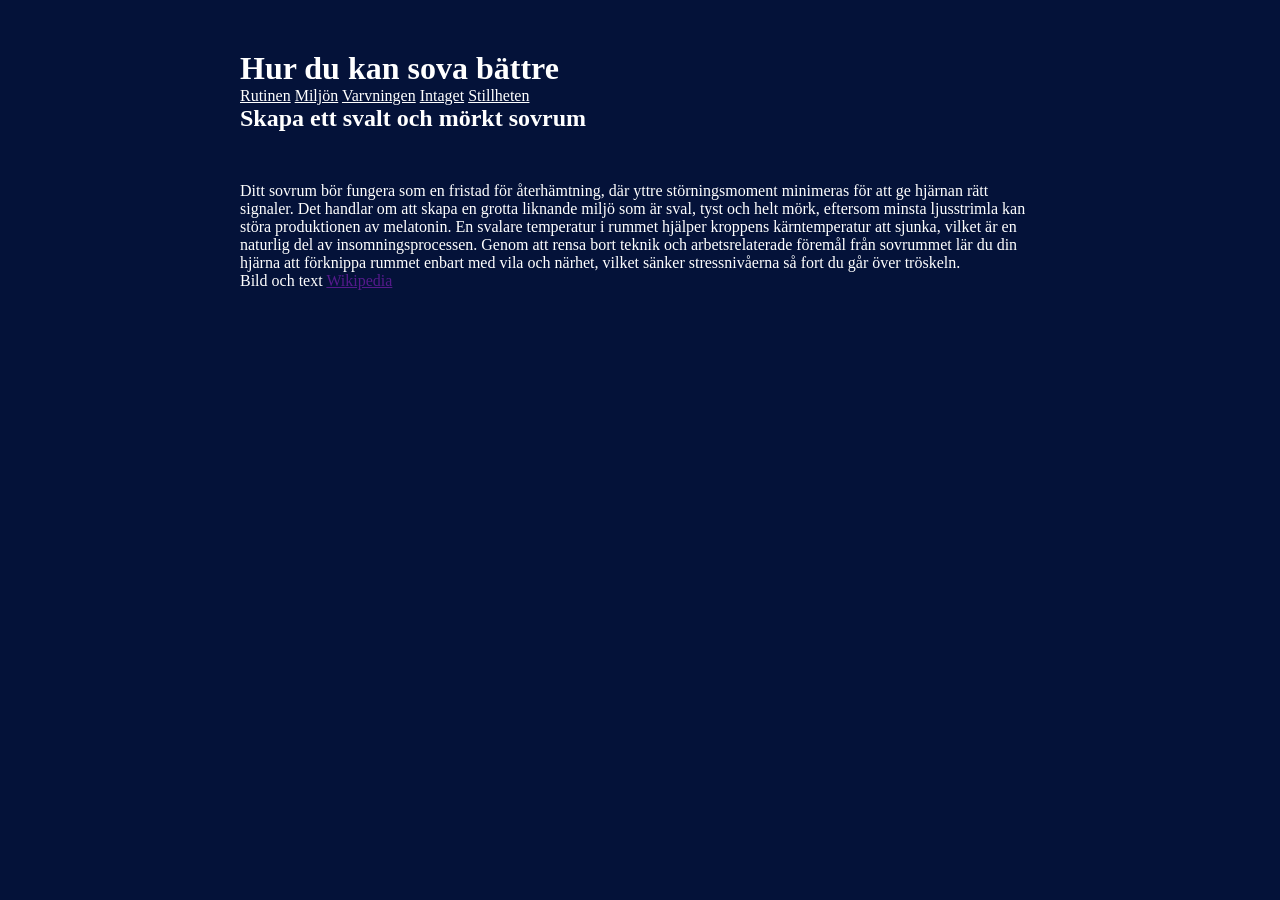
==== sida2.html @ d280dbab "börjat med webbsidan" ====
<!DOCTYPE html>
<html lang="en">

<head>
    <meta charset="UTF-8">
    <meta name="viewport" content="width=device-width, initial-scale=1.0">
    <title>sömn</title>
    <link rel="stylesheet" href="style.css">
</head>

<body>
    <div class="kontainer">
        <h1>Hur du kan sova bättre</h1>
        <div class="meny"><a href="sida1.html">Rutinen</a>
            <a href="sida2.html">Miljön</a>
            <a href="sida3.html">Varvningen</a>
            <a href="sida4.html">Intaget</a>
            <a href="sida5.html">Stillheten</a>
        </div>
        <h2>Skapa ett svalt och mörkt sovrum</h2>
        <figure>
            <img src="" alt="">
            <figcaption></figcaption>
        </figure>
        <p>Ditt sovrum bör fungera som en fristad för återhämtning, där yttre störningsmoment minimeras för att ge
            hjärnan rätt signaler. Det handlar om att skapa en grotta liknande miljö som är sval, tyst och helt mörk,
            eftersom minsta ljusstrimla kan störa produktionen av melatonin. En svalare temperatur i rummet hjälper
            kroppens kärntemperatur att sjunka, vilket är en naturlig del av insomningsprocessen. Genom att rensa bort
            teknik och arbetsrelaterade föremål från sovrummet lär du din hjärna att förknippa rummet enbart med vila
            och närhet, vilket sänker stressnivåerna så fort du går över tröskeln.</p>
        <p></p>
        <p>Bild och text <a href="">Wikipedia</a></p>
    </div>

</body>

</html>
---- style.css ----
@import url('https://fonts.googleapis.com/css2?family=Abril+Fatface&family=Comforter&family=Domine:wght@400..700&family=Newsreader:ital,opsz,wght@0,6..72,200..800;1,6..72,200..800&family=Story+Script&display=swap');

:root {
    --licorice: #1c1515ff;
    --blood-red: #700c0cff;
    --rosewood: #5a0303ff;
    --dim-gray: #727070ff;
    --dim-gray-2: #615f5fff;
}


/* Enkel CSS-reset */
html {
    box-sizing: border-box;
}

*,
*:before,
*:after {
    box-sizing: inherit;
}

body,
h1,
h2,
h3,
h4,
h5,
h6,
p,
ul {
    margin: 0;
    padding: 0;
}

/* Utseende på sidan */
body {
    background-color: #041239;
}

.kontainer {
    margin: 0 auto;
    width: 900px;
    padding: 50px;
}

.kontainer h1 {
    color: white;
}

.kontainer .meny {}

.kontainer .meny a {
    color: white;
}

.kontainer h2 {
    color: white;
}

.kontainer figure {}

.kontainer figure img {
    width: 50%;
    margin-right: 30px;
}

.kontainer figure figcaption {}

.kontainer p {
    color: white;
}

.kontainer p a {}
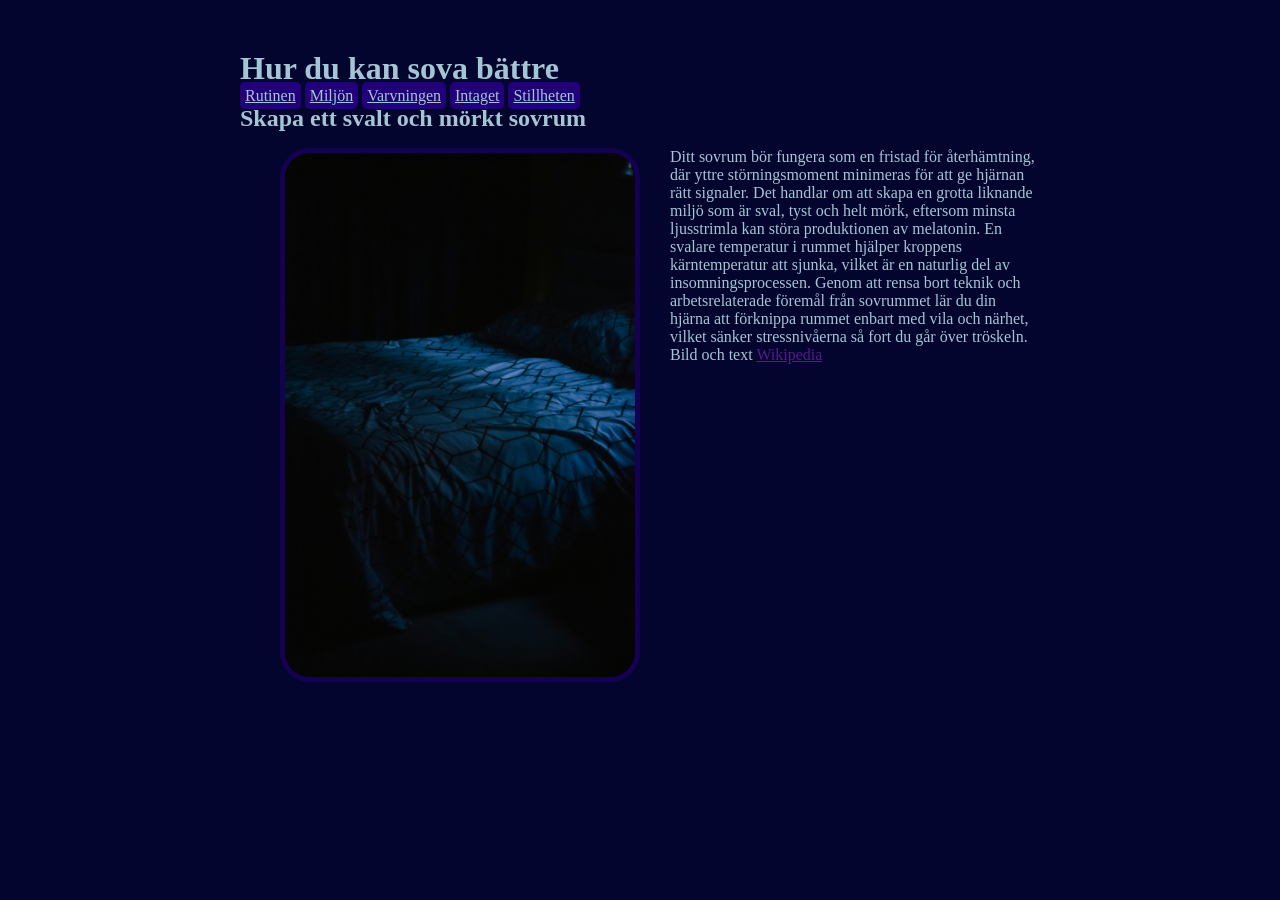
==== commit 32ec8e78: "kod" ====
--- a/sida2.html
+++ b/sida2.html
@@ -19,7 +19,7 @@
         </div>
         <h2>Skapa ett svalt och mörkt sovrum</h2>
         <figure>
-            <img src="" alt="">
+            <img src="./bilder/zane-lee-VPabIgi7sls-unsplash.jpg" alt="">
             <figcaption></figcaption>
         </figure>
         <p>Ditt sovrum bör fungera som en fristad för återhämtning, där yttre störningsmoment minimeras för att ge
--- a/style.css
+++ b/style.css
@@ -1,12 +1,11 @@
 @import url('https://fonts.googleapis.com/css2?family=Abril+Fatface&family=Comforter&family=Domine:wght@400..700&family=Newsreader:ital,opsz,wght@0,6..72,200..800;1,6..72,200..800&family=Story+Script&display=swap');
 
 :root {
-    --licorice: #1c1515ff;
-    --blood-red: #700c0cff;
-    --rosewood: #5a0303ff;
-    --dim-gray: #727070ff;
-    --dim-gray-2: #615f5fff;
-}
+ 
+--black: #02010aff;
+--prussian-blue: #04052eff;
+--deep-twilight: #140152ff;
+--navy: #22007cff;}
 
 
 /* Enkel CSS-reset */
@@ -35,7 +34,7 @@
 
 /* Utseende på sidan */
 body {
-    background-color: #041239;
+    background-color: #04052eff;
 }
 
 .kontainer {
@@ -45,17 +44,22 @@
 }
 
 .kontainer h1 {
-    color: white;
+    color: rgb(164, 197, 212)
 }
 
 .kontainer .meny {}
 
 .kontainer .meny a {
-    color: white;
+ background-color:#22007cff;
+   color: rgb(164, 197, 212);
+   padding: 5px;
+   border-radius: 5px;
+   
+   
 }
 
 .kontainer h2 {
-    color: white;
+     color: rgb(164, 197, 212)
 }
 
 .kontainer figure {}
@@ -63,12 +67,17 @@
 .kontainer figure img {
     width: 50%;
     margin-right: 30px;
+    float: left ;
+    border-radius: 30px;
+    border-style: solid;
+    border-width: 5px;
+    border-color: #140152ff;
 }
 
 .kontainer figure figcaption {}
 
 .kontainer p {
-    color: white;
+    color: rgb(164, 197, 212);
 }
 
 .kontainer p a {}
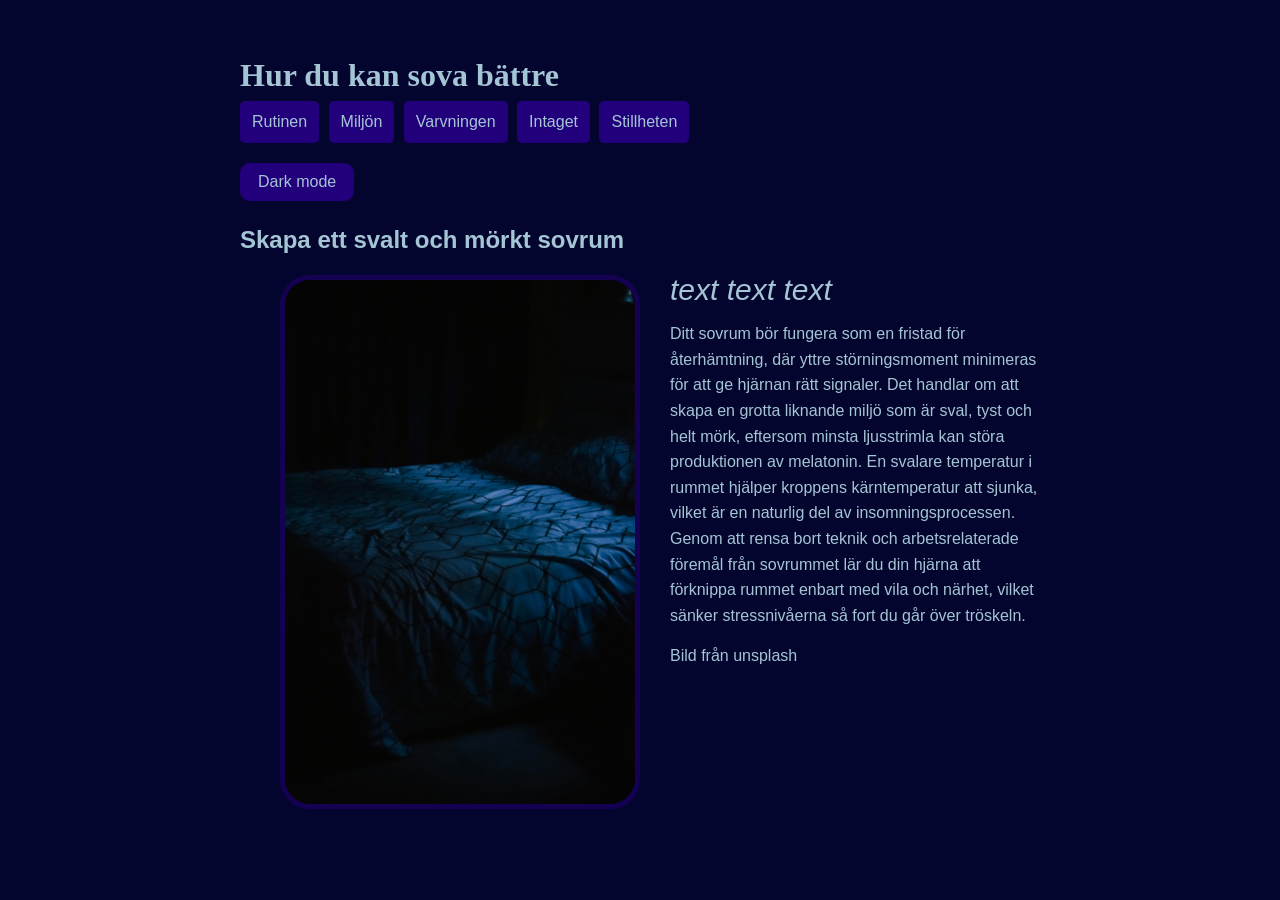
==== commit 5627156e: "finslipat" ====
--- a/sida2.html
+++ b/sida2.html
@@ -1,5 +1,5 @@
 <!DOCTYPE html>
-<html lang="en">
+<html lang="sv">
 
 <head>
     <meta charset="UTF-8">
@@ -7,29 +7,54 @@
     <title>sömn</title>
     <link rel="stylesheet" href="style.css">
 </head>
+<script src="script.js"></script>
 
 <body>
     <div class="kontainer">
-        <h1>Hur du kan sova bättre</h1>
-        <div class="meny"><a href="sida1.html">Rutinen</a>
+
+        <header>
+            <h1>Hur du kan sova bättre</h1>
+        </header>
+
+        <nav class="meny">
+
+            <a href="sida1.html">Rutinen</a>
             <a href="sida2.html">Miljön</a>
             <a href="sida3.html">Varvningen</a>
             <a href="sida4.html">Intaget</a>
             <a href="sida5.html">Stillheten</a>
-        </div>
-        <h2>Skapa ett svalt och mörkt sovrum</h2>
-        <figure>
-            <img src="./bilder/zane-lee-VPabIgi7sls-unsplash.jpg" alt="">
-            <figcaption></figcaption>
-        </figure>
-        <p>Ditt sovrum bör fungera som en fristad för återhämtning, där yttre störningsmoment minimeras för att ge
-            hjärnan rätt signaler. Det handlar om att skapa en grotta liknande miljö som är sval, tyst och helt mörk,
-            eftersom minsta ljusstrimla kan störa produktionen av melatonin. En svalare temperatur i rummet hjälper
-            kroppens kärntemperatur att sjunka, vilket är en naturlig del av insomningsprocessen. Genom att rensa bort
-            teknik och arbetsrelaterade föremål från sovrummet lär du din hjärna att förknippa rummet enbart med vila
-            och närhet, vilket sänker stressnivåerna så fort du går över tröskeln.</p>
-        <p></p>
-        <p>Bild och text <a href="">Wikipedia</a></p>
+        </nav>
+        <button id="darkModeBtn"> Dark mode</button>
+
+        <main>
+
+            <h2>Skapa ett svalt och mörkt sovrum</h2>
+            <figure>
+                <img src="./bilder/zane-lee-VPabIgi7sls-unsplash.jpg" alt="person som sover i en säng">
+                <figcaption>text text text </figcaption>
+            </figure>
+
+            <p>Ditt sovrum bör fungera som en fristad för återhämtning, där yttre störningsmoment minimeras för att ge
+                hjärnan rätt signaler. Det handlar om att skapa en grotta liknande miljö som är sval, tyst och helt
+                mörk,
+                eftersom minsta ljusstrimla kan störa produktionen av melatonin. En svalare temperatur i rummet hjälper
+                kroppens kärntemperatur att sjunka, vilket är en naturlig del av insomningsprocessen. Genom att rensa
+                bort
+                teknik och arbetsrelaterade föremål från sovrummet lär du din hjärna att förknippa rummet enbart med
+                vila
+                och närhet, vilket sänker stressnivåerna så fort du går över tröskeln.
+            </p>
+
+
+        </main>
+
+        <footer>
+            <p>
+                Bild från unsplash
+            </p>
+        </footer>
+
+
     </div>
 
 </body>
--- a/style.css
+++ b/style.css
@@ -34,8 +34,11 @@
 
 /* Utseende på sidan */
 body {
-    background-color: #04052eff;
+     background-color: var(--prussian-blue); 
+    font-family: Arial, sans-serif;
+    line-height: 1.6;
 }
+
 
 .kontainer {
     margin: 0 auto;
@@ -44,22 +47,31 @@
 }
 
 .kontainer h1 {
-    color: rgb(164, 197, 212)
+    color: rgb(164, 197, 212);
+     font-family: "Abril Fatface", serif; 
 }
 
-.kontainer .meny {}
+.kontainer .meny { margin-bottom: 20px;}
 
 .kontainer .meny a {
  background-color:#22007cff;
    color: rgb(164, 197, 212);
-   padding: 5px;
-   border-radius: 5px;
+
+     padding: 8px 12px; 
+    border-radius: 5px;
+    text-decoration: none; 
+    margin-right: 5px; 
+    display: inline-block;      
+    transition: 0.4s;
    
-   
+}
+.kontainer .meny a:hover {
+    background-color: var(--deep-twilight);
 }
 
 .kontainer h2 {
-     color: rgb(164, 197, 212)
+     color: rgb(164, 197, 212);
+     margin-top: 20px;
 }
 
 .kontainer figure {}
@@ -74,10 +86,66 @@
     border-color: #140152ff;
 }
 
-.kontainer figure figcaption {}
+.kontainer figure figcaption {color: rgb(164, 197, 212);
+font-style: oblique;
+font-size: 30px;
+  line-height: 1;
+}
 
 .kontainer p {
     color: rgb(164, 197, 212);
+     margin-bottom: 15px;
 }
 
-.kontainer p a {}+.kontainer p a {
+     color: white;
+     text-decoration: underline; 
+}
+
+
+/*Responsivitet */
+@media (max-width: 900px) {
+    .kontainer {
+        width: 100%;
+        padding: 20px;
+    }
+
+    .kontainer figure img {
+        width: 100%;
+        float: none;
+        margin: 0 0 20px 0;
+    }
+}
+
+
+/* DARK MODE */
+.dark-mode {
+    background-color: #02010a;
+    color: rgb(164, 197, 212);
+}
+
+.dark-mode .meny a {
+    background-color: #140152;
+}
+
+.dark-mode .meny a:hover {
+    background-color: #22007c;
+}
+
+#darkModeBtn {
+    display: block;
+  
+    padding: 10px 18px;
+    border: none;
+    border-radius: 10px;
+    background-color: #22007c;
+    color: rgb(164, 197, 212);
+    cursor: pointer;
+    font-size: 16px;
+    transition: 0.3s;
+}
+
+#darkModeBtn:hover {
+    background-color: #140152;
+    transform: scale(1.05);
+}
